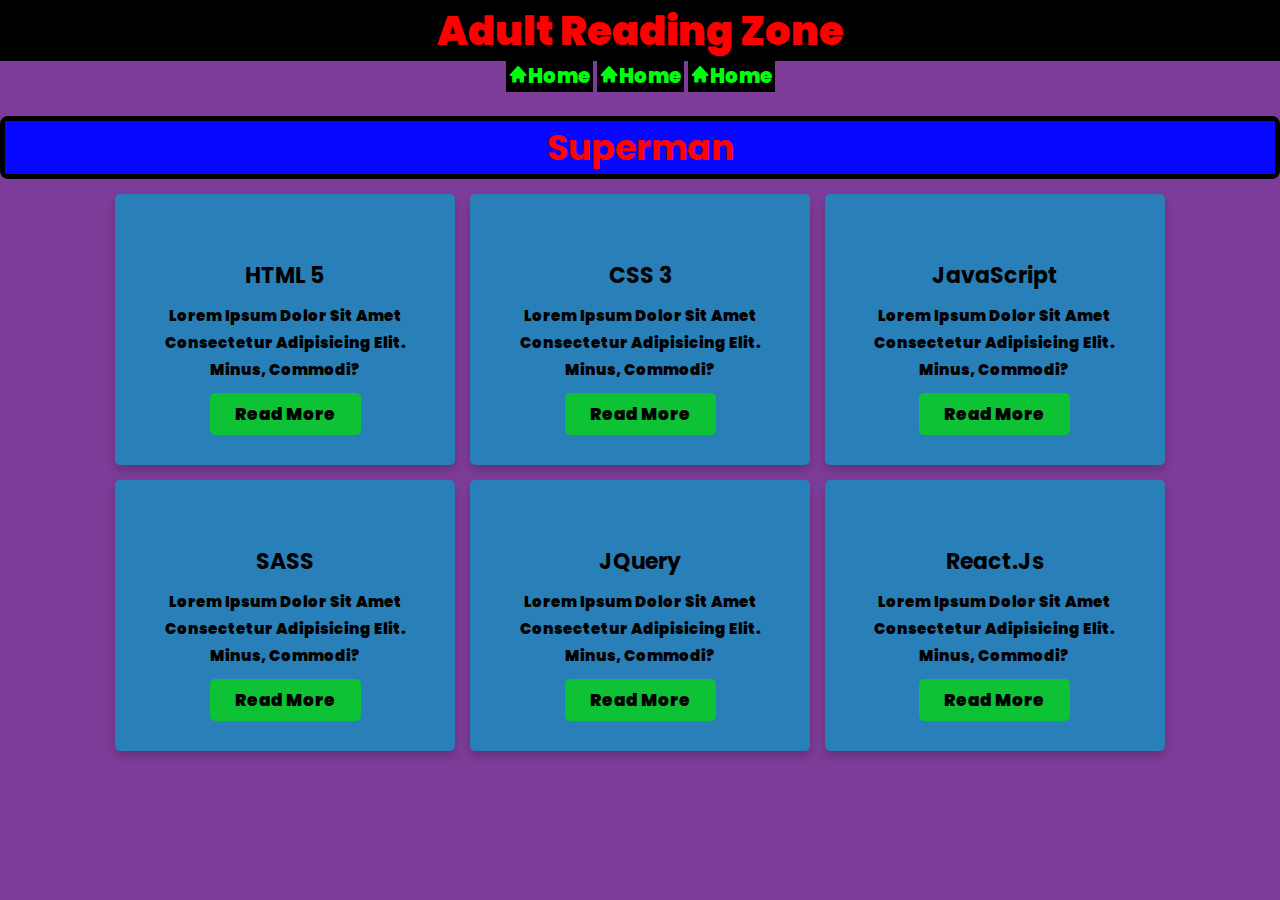
==== index.html @ 0b1a7b74 "initial commit" ====
<!DOCTYPE html>
<html lang="en">
<head>
    <meta charset="UTF-8">
    <meta http-equiv="X-UA-Compatible" content="IE=edge">
    <meta name="viewport" content="width=device-width, initial-scale=1.0">
    <title>Reading Zone</title>
    <!--! Fav-Icon -->
    <link rel="icon" type="image/x-icon" href="images/fav-icon.png">
    <!--! Css -->
    <link rel="stylesheet" href="css/style.css">
    <!-- Box-Icon -->
    <link href='https://unpkg.com/boxicons@2.1.4/css/boxicons.min.css' rel='stylesheet'>
</head>
<body>
    <!--* Header -->
    <nav class="navigation">
        <h1>Adult Reading Zone</h1>
            <div class="navigation-bar">
                <a href=""><i class='bx bxs-home'></i>Home</a>
                <a href=""><i class='bx bxs-home'></i>Home</a>
                <a href=""><i class='bx bxs-home'></i>Home</a>
            </div>
    </nav><br>

    <!-- Navigation -->

    <!--* Body -->
    <div class="main-details">
        <h2>Superman</h2>
    </div>

    <div class="container">

        <div class="box-container">
    
            <div class="box">
                <img src="/jol/image/icon-1.png" alt="">
                <h3>HTML 5</h3>
                <p>Lorem ipsum dolor sit amet consectetur adipisicing elit. Minus, commodi?</p>
                <a href="contentpage/sb.html" class="btn">read more</a>
            </div>
    
            <div class="box">
                <img src="/jol/image/icon-2.png" alt="">
                <h3>CSS 3</h3>
                <p>Lorem ipsum dolor sit amet consectetur adipisicing elit. Minus, commodi?</p>
                <a href="#" class="btn">read more</a>
            </div>
    
            <div class="box">
                <img src="/jol/image/icon-3.png" alt="">
                <h3>JavaScript</h3>
                <p>Lorem ipsum dolor sit amet consectetur adipisicing elit. Minus, commodi?</p>
                <a href="#" class="btn">read more</a>
            </div>
    
            <div class="box">
                <img src="/jol/image/icon-4.png" alt="">
                <h3>SASS</h3>
                <p>Lorem ipsum dolor sit amet consectetur adipisicing elit. Minus, commodi?</p>
                <a href="#" class="btn">read more</a>
            </div>
    
            <div class="box">
                <img src="/jol/image/icon-5.png" alt="">
                <h3>JQuery</h3>
                <p>Lorem ipsum dolor sit amet consectetur adipisicing elit. Minus, commodi?</p>
                <a href="#" class="btn">read more</a>
            </div>
    
            <div class="box">
                <img src="/jol/image/icon-6.png" alt="">
                <h3>React.js</h3>
                <p>Lorem ipsum dolor sit amet consectetur adipisicing elit. Minus, commodi?</p>
                <a href="#" class="btn">read more</a>
            </div>
    
        </div>
    
    </div>


</body>
</html>
---- css/style.css ----
@import url('https://fonts.googleapis.com/css2?family=Poppins:wght@400;500;600;700&display=swap');


:root {
    --main-color : #000000;
    --background-color : #7D3C98;
    --hover-color: #FF007F;
    --text-color: #4B0082;
    --container-color: #2980B9;
}

* {
    font-family: 'Poppins', sans-serif;
    box-sizing: border-box;
    margin: 0;
    padding: 0;
    background-color: var(--background-color);
    text-decoration: none;
    text-transform: capitalize;
    transition: .2s linear;
}

.navigation{
    display: block;
    top: 0;
}

.navigation h1 {
    text-align: center;
    color: red;
    font-weight: 900;
    font-size: 40px;
    background: var(--main-color);
    padding-top: 1px;
    height: 100%;
    width: 100%;
}

.navigation-bar {
    text-align: center;
}

.navigation-bar a {
    color: #00ff0d;
    text-decoration: none;
    font-size: 20px;
    font-weight: 900;
    border: 2px solid black;
    background-color: #000000;
}

.navigation-bar i {
    background-color: #000000;
}

.navigation-bar:hover {
    transform: scale(1.03);;
}

/* Main */
.main-details {
    border: 5px solid;
    border-radius: 8px;
}

.main-details h2 {
    background: #0707ff;
    color: rgb(255, 2, 2);
    text-align: center;
    font-size: 35px;
}

/* Box Container */

.container {
    padding: 15px 9%;
    padding-bottom: 100px;
}

.container .box-container{
    display: grid;
    grid-template-columns: repeat(auto-fit, minmax(270px, 1fr));
    gap:15px;
}

.container .box-container .box{
    box-shadow: 0 5px 10px rgba(0,0,0,.2);
    border-radius: 5px;
    background: var(--container-color);
    text-align: center;
    padding:30px 20px;
}

.container .box-container .box img{
    height: 80px;
    background-color: var(--container-color);
}

.container .box-container .box h3{
    color:rgb(0, 0, 0);
    background-color: var(--container-color);
    font-size: 22px;
    padding:10px 0;
}

.container .box-container .box p{
    color:rgb(0, 0, 0);
    background-color: var(--container-color);
    font-size: 15px;
    font-weight: 900;
    line-height: 1.8;
}

.container .box-container .box .btn{
    margin-top: 10px;
    display: inline-block;
    background:rgb(13, 194, 52);
    color:rgb(0, 0, 0);
    font-size: 17px;
    font-weight: 900;
    border-radius: 5px;
    padding: 8px 25px;
}

.container .box-container .box .btn:hover{
    letter-spacing: 1px;
}

.container .box-container .box:hover{
    box-shadow: 0 10px 15px rgba(0,0,0,.3);
    transform: scale(1.03);
}

@media (max-width:768px){
    .container{
        padding:20px;
    }
}
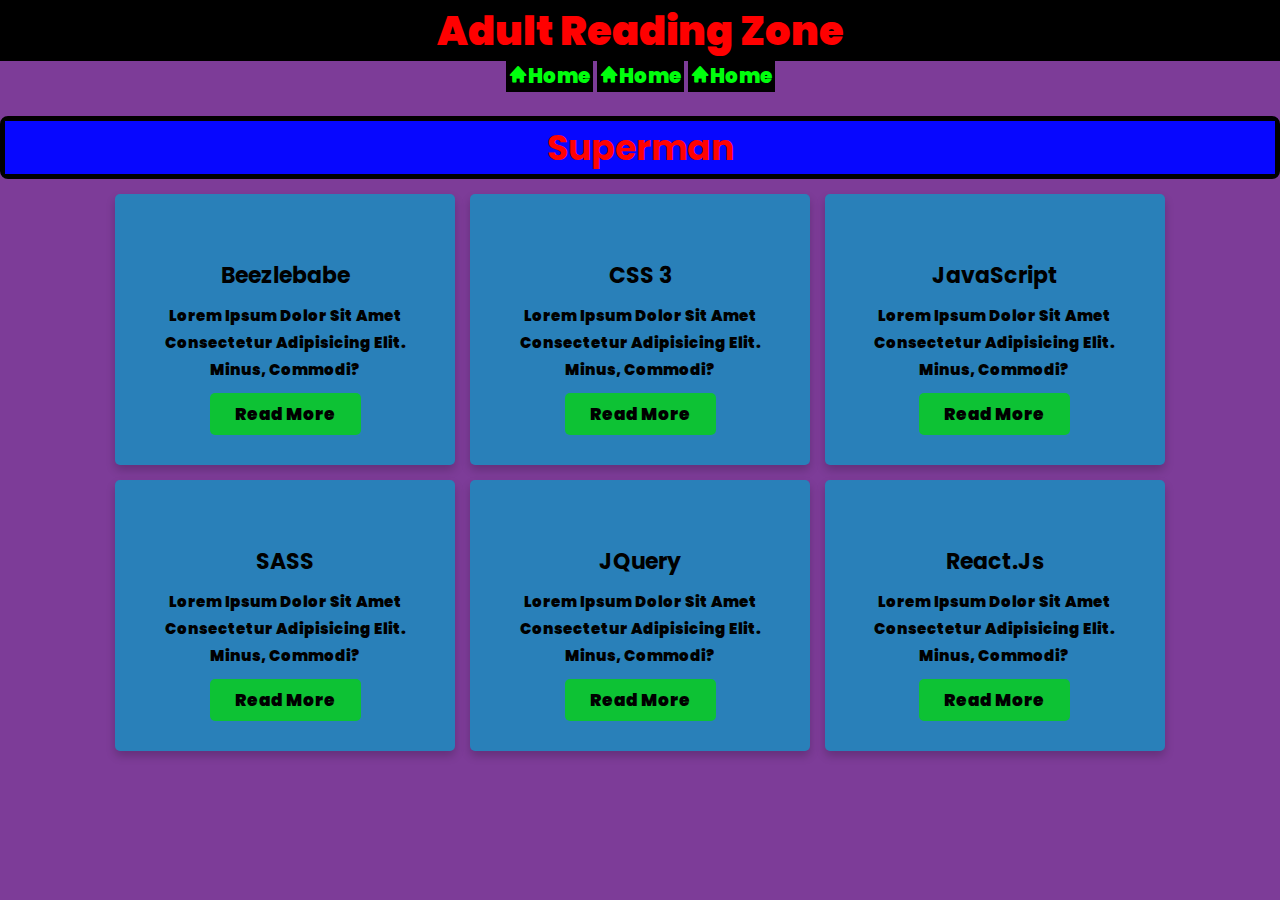
==== commit 6f8079d8: "Update index.html" ====
--- a/index.html
+++ b/index.html
@@ -36,9 +36,9 @@
     
             <div class="box">
                 <img src="/jol/image/icon-1.png" alt="">
-                <h3>HTML 5</h3>
+                <h3>Beezlebabe</h3>
                 <p>Lorem ipsum dolor sit amet consectetur adipisicing elit. Minus, commodi?</p>
-                <a href="contentpage/sb.html" class="btn">read more</a>
+                <a href="contentpage/beezlebabe.html" class="btn">read more</a>
             </div>
     
             <div class="box">
@@ -82,4 +82,4 @@
 
 
 </body>
-</html>+</html>
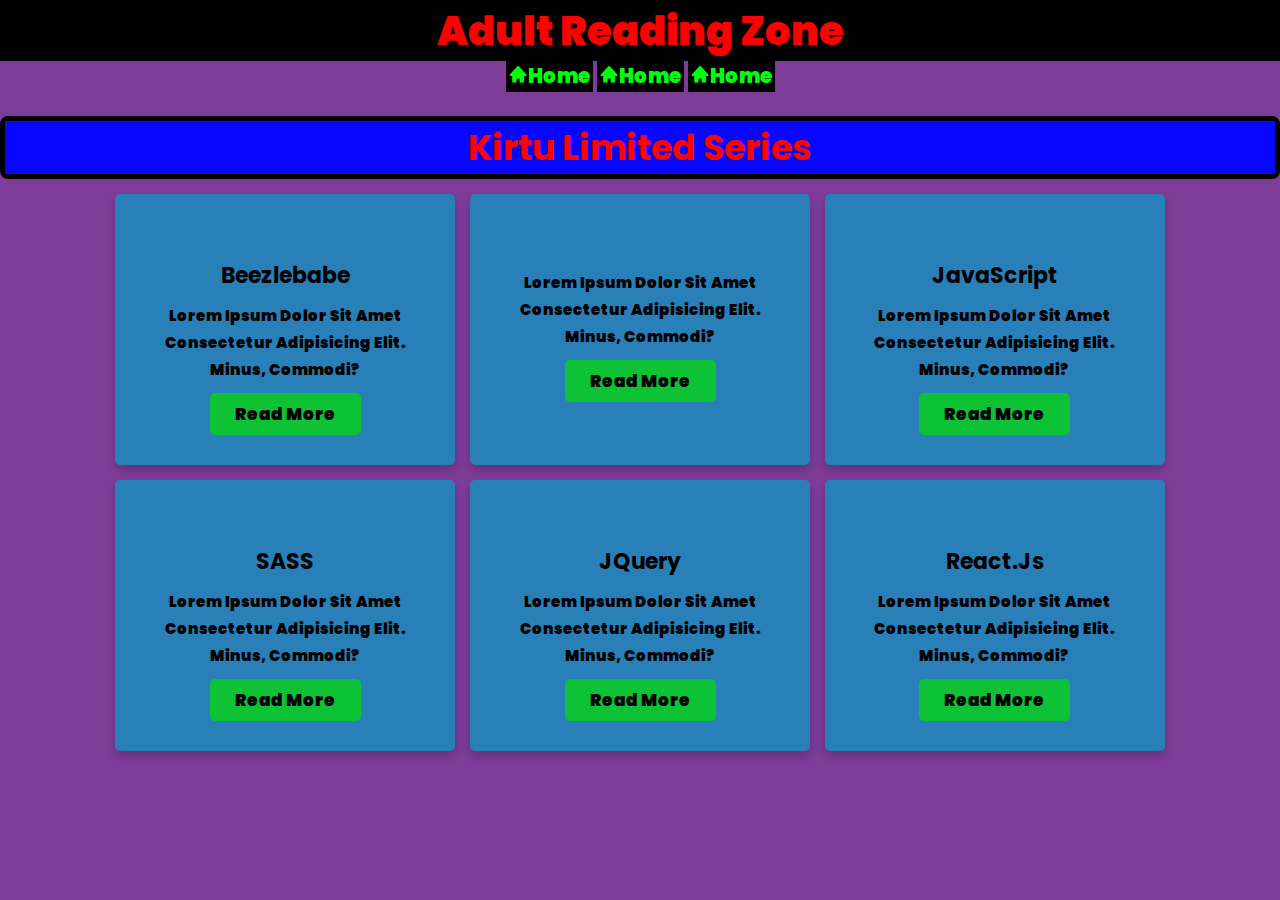
==== commit 20a36453: "Update index.html" ====
--- a/index.html
+++ b/index.html
@@ -27,7 +27,7 @@
 
     <!--* Body -->
     <div class="main-details">
-        <h2>Superman</h2>
+        <h2>Kirtu Limited Series</h2>
     </div>
 
     <div class="container">
@@ -43,7 +43,7 @@
     
             <div class="box">
                 <img src="/jol/image/icon-2.png" alt="">
-                <h3>CSS 3</h3>
+                <h3></h3>
                 <p>Lorem ipsum dolor sit amet consectetur adipisicing elit. Minus, commodi?</p>
                 <a href="#" class="btn">read more</a>
             </div>
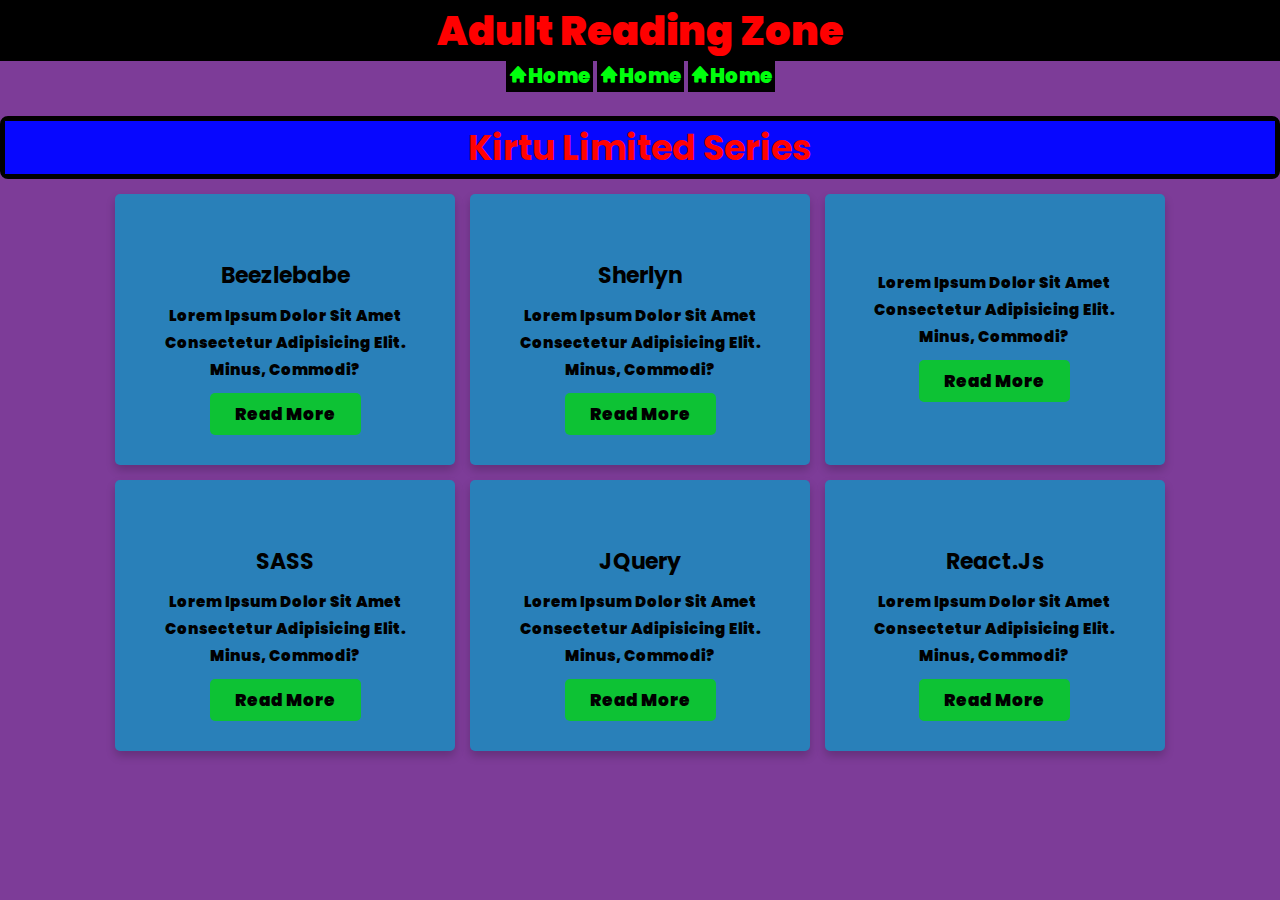
==== commit a9990de4: "Update index.html" ====
--- a/index.html
+++ b/index.html
@@ -43,14 +43,14 @@
     
             <div class="box">
                 <img src="/jol/image/icon-2.png" alt="">
-                <h3></h3>
+                <h3>Sherlyn</h3>
                 <p>Lorem ipsum dolor sit amet consectetur adipisicing elit. Minus, commodi?</p>
                 <a href="#" class="btn">read more</a>
             </div>
     
             <div class="box">
                 <img src="/jol/image/icon-3.png" alt="">
-                <h3>JavaScript</h3>
+                <h3></h3>
                 <p>Lorem ipsum dolor sit amet consectetur adipisicing elit. Minus, commodi?</p>
                 <a href="#" class="btn">read more</a>
             </div>
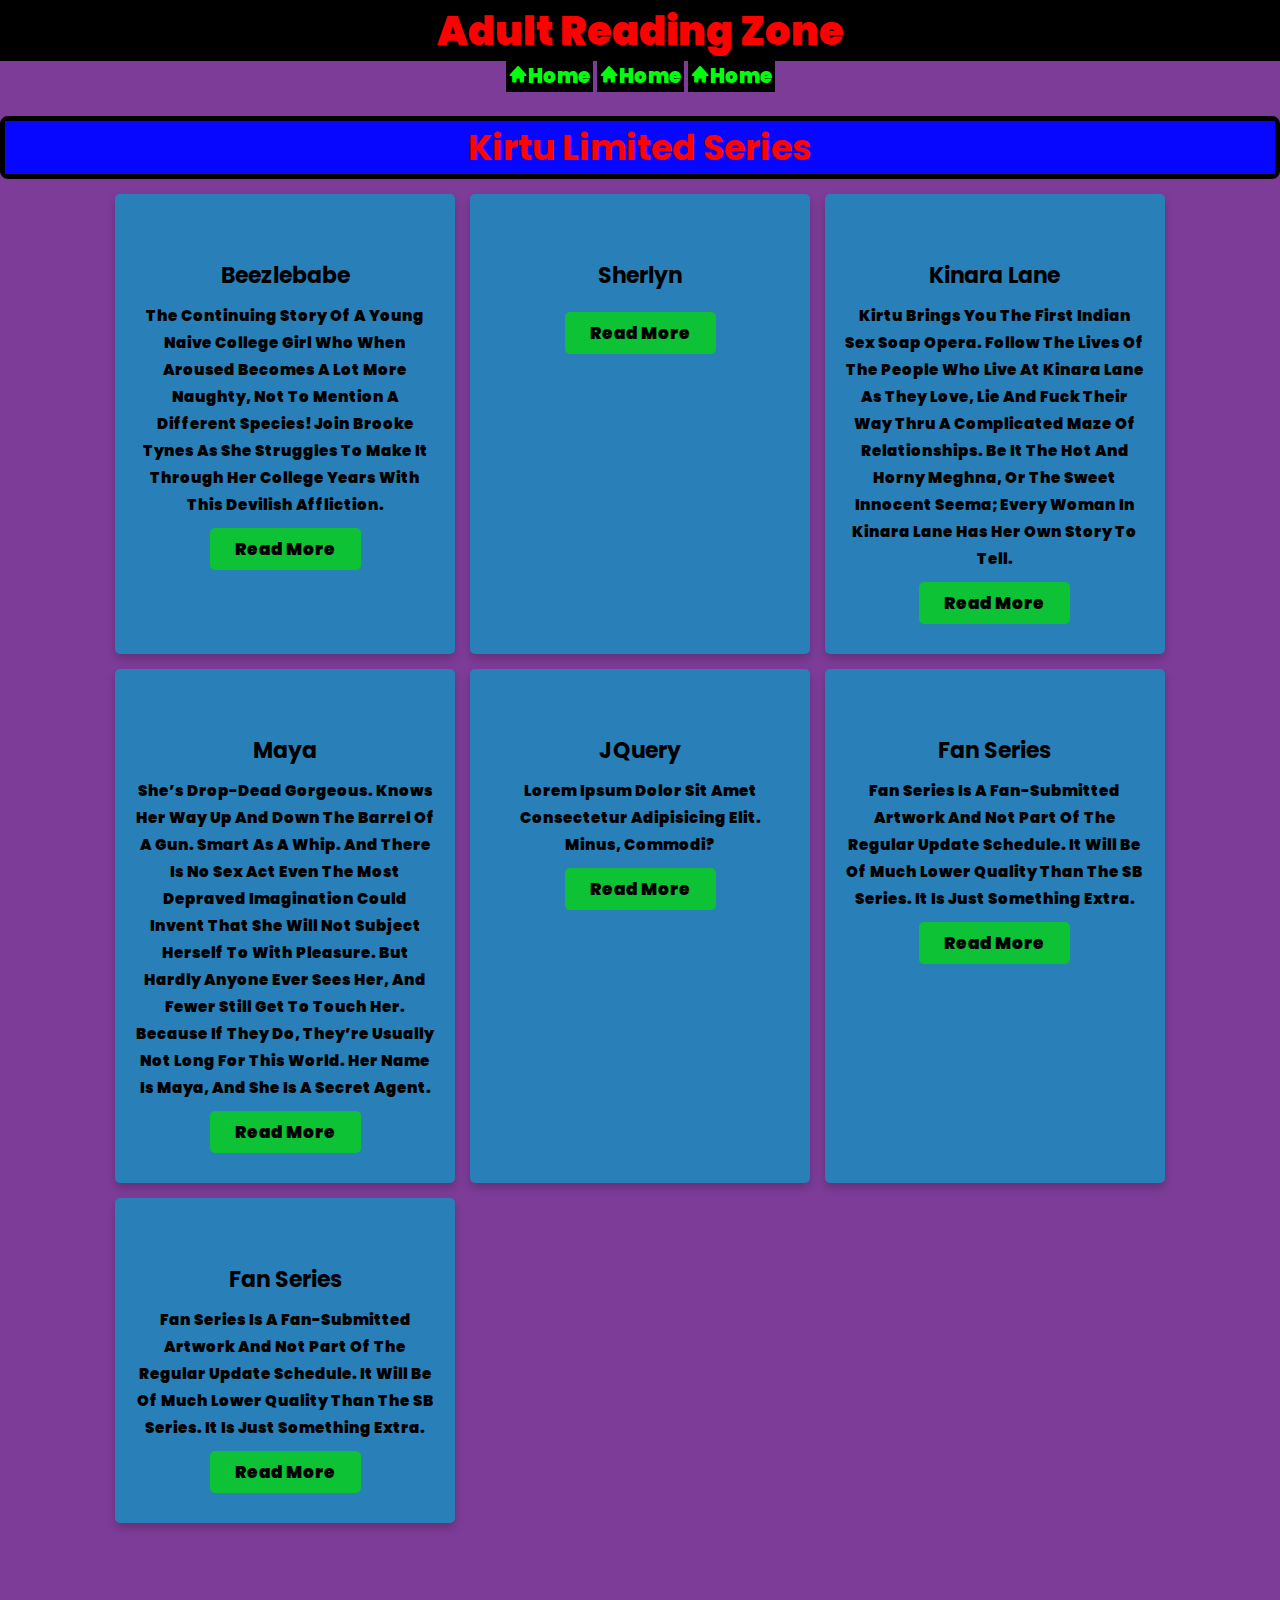
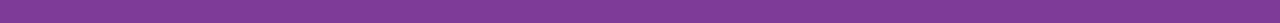
==== commit 687d73c3: "Update index.html" ====
--- a/index.html
+++ b/index.html
@@ -37,28 +37,35 @@
             <div class="box">
                 <img src="/jol/image/icon-1.png" alt="">
                 <h3>Beezlebabe</h3>
-                <p>Lorem ipsum dolor sit amet consectetur adipisicing elit. Minus, commodi?</p>
+                <p>The continuing story of a young naive college girl who when aroused becomes a lot more naughty, 
+                    not to mention a different species! Join Brooke Tynes as she struggles to make it through her 
+                    college years with this Devilish affliction.</p>
                 <a href="contentpage/beezlebabe.html" class="btn">read more</a>
             </div>
     
             <div class="box">
                 <img src="/jol/image/icon-2.png" alt="">
                 <h3>Sherlyn</h3>
-                <p>Lorem ipsum dolor sit amet consectetur adipisicing elit. Minus, commodi?</p>
-                <a href="#" class="btn">read more</a>
+                <p></p>
+                <a href="contentpage/" class="btn">read more</a>
             </div>
     
             <div class="box">
                 <img src="/jol/image/icon-3.png" alt="">
-                <h3></h3>
-                <p>Lorem ipsum dolor sit amet consectetur adipisicing elit. Minus, commodi?</p>
+                <h3>Kinara Lane</h3>
+                <p>Kirtu brings you the First Indian Sex Soap Opera. Follow the lives of the people who live at Kinara Lane 
+                    as they love, lie and fuck their way thru a complicated maze of relationships. Be it the hot and horny Meghna,
+                    or the sweet innocent Seema; every woman in Kinara Lane has her own story to tell.</p>
                 <a href="#" class="btn">read more</a>
             </div>
     
             <div class="box">
                 <img src="/jol/image/icon-4.png" alt="">
-                <h3>SASS</h3>
-                <p>Lorem ipsum dolor sit amet consectetur adipisicing elit. Minus, commodi?</p>
+                <h3>Maya</h3>
+                <p>She’s drop-dead gorgeous. Knows her way up and down the barrel of a gun. Smart as a whip. 
+                    And there is no sex act even the most depraved imagination could invent that she will not 
+                    subject herself to with pleasure. But hardly anyone ever sees her, and fewer still get to touch her. 
+                    Because if they do, they’re usually not long for this world. Her name is Maya, and she is a secret agent.</p>
                 <a href="#" class="btn">read more</a>
             </div>
     
@@ -71,8 +78,17 @@
     
             <div class="box">
                 <img src="/jol/image/icon-6.png" alt="">
-                <h3>React.js</h3>
-                <p>Lorem ipsum dolor sit amet consectetur adipisicing elit. Minus, commodi?</p>
+                <h3>Fan Series</h3>
+                <p>Fan series is a fan-submitted artwork and not part of the regular update schedule. 
+                   It will be of much lower quality than the SB series. It is just something extra.</p>
+                <a href="#" class="btn">read more</a>
+            </div>
+            
+            <div class="box">
+                <img src="/jol/image/icon-6.png" alt="">
+                <h3>Fan Series</h3>
+                <p>Fan series is a fan-submitted artwork and not part of the regular update schedule. 
+                   It will be of much lower quality than the SB series. It is just something extra.</p>
                 <a href="#" class="btn">read more</a>
             </div>
     
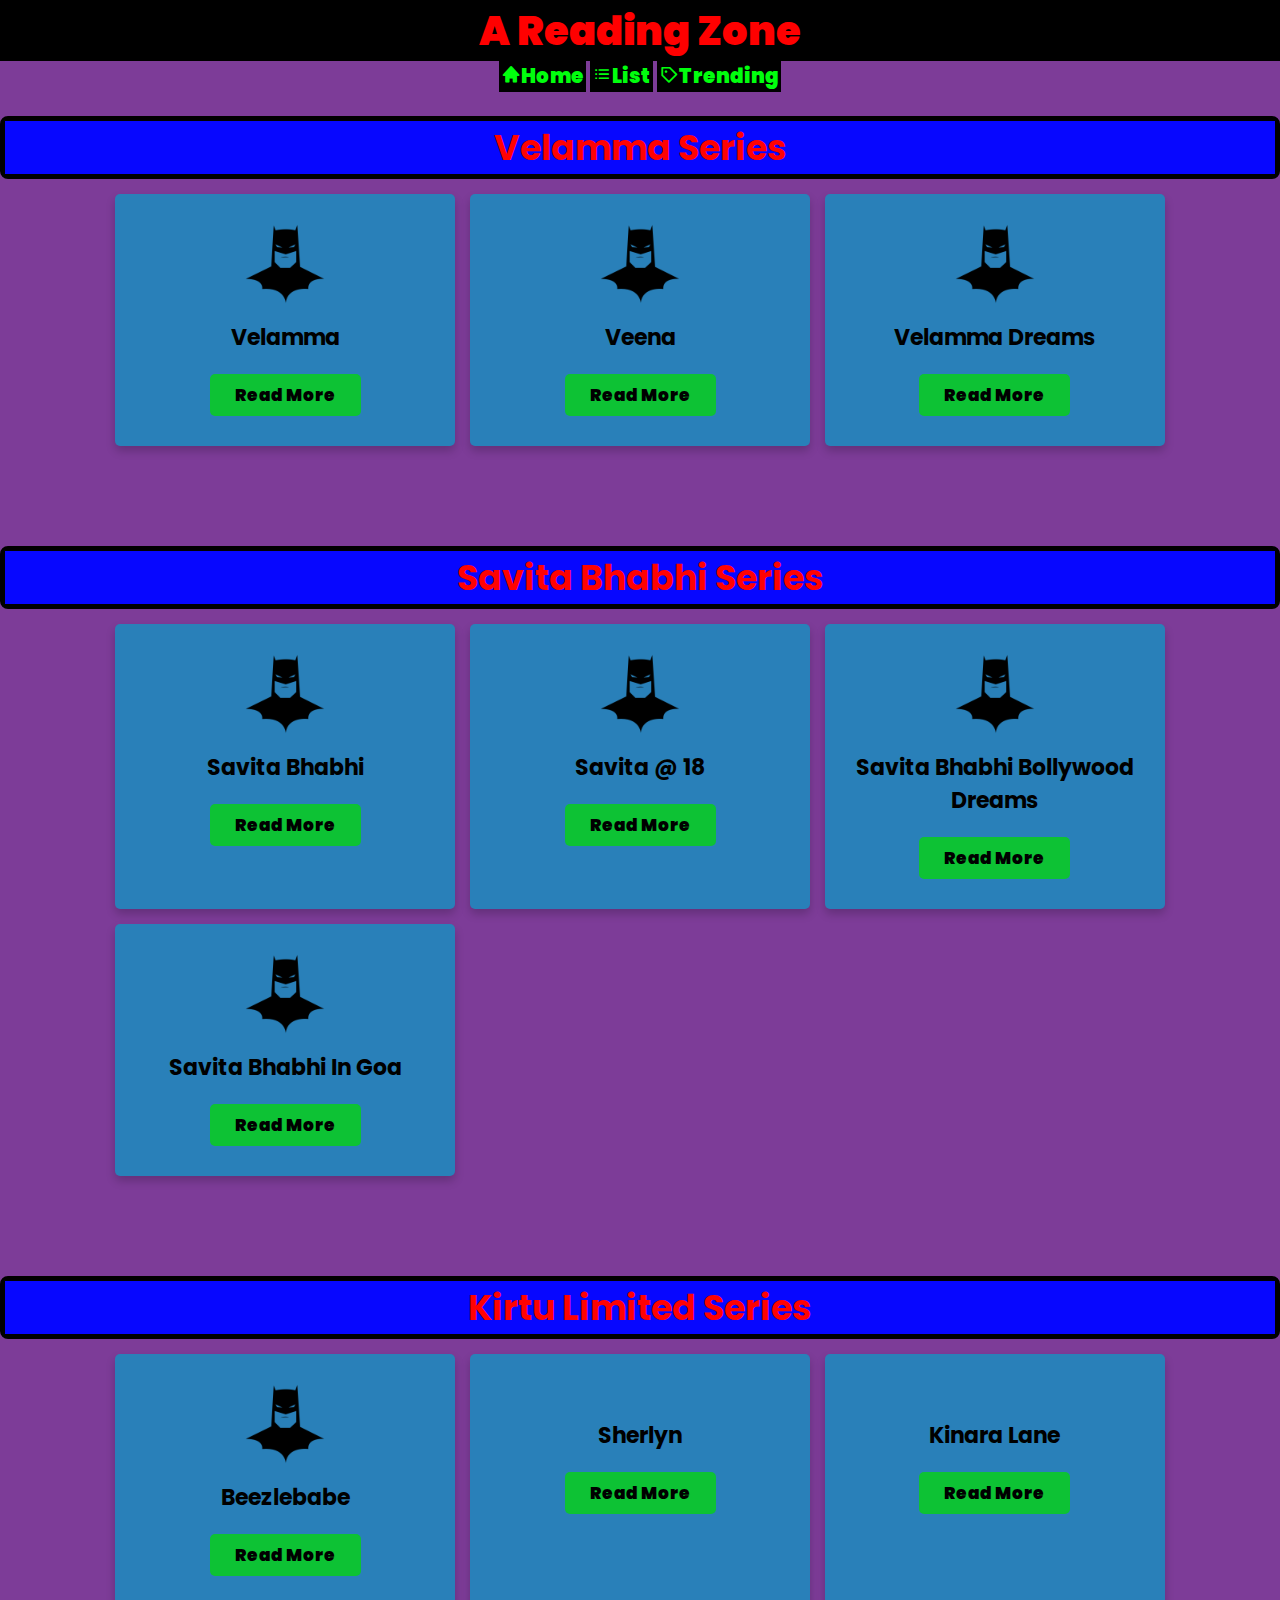
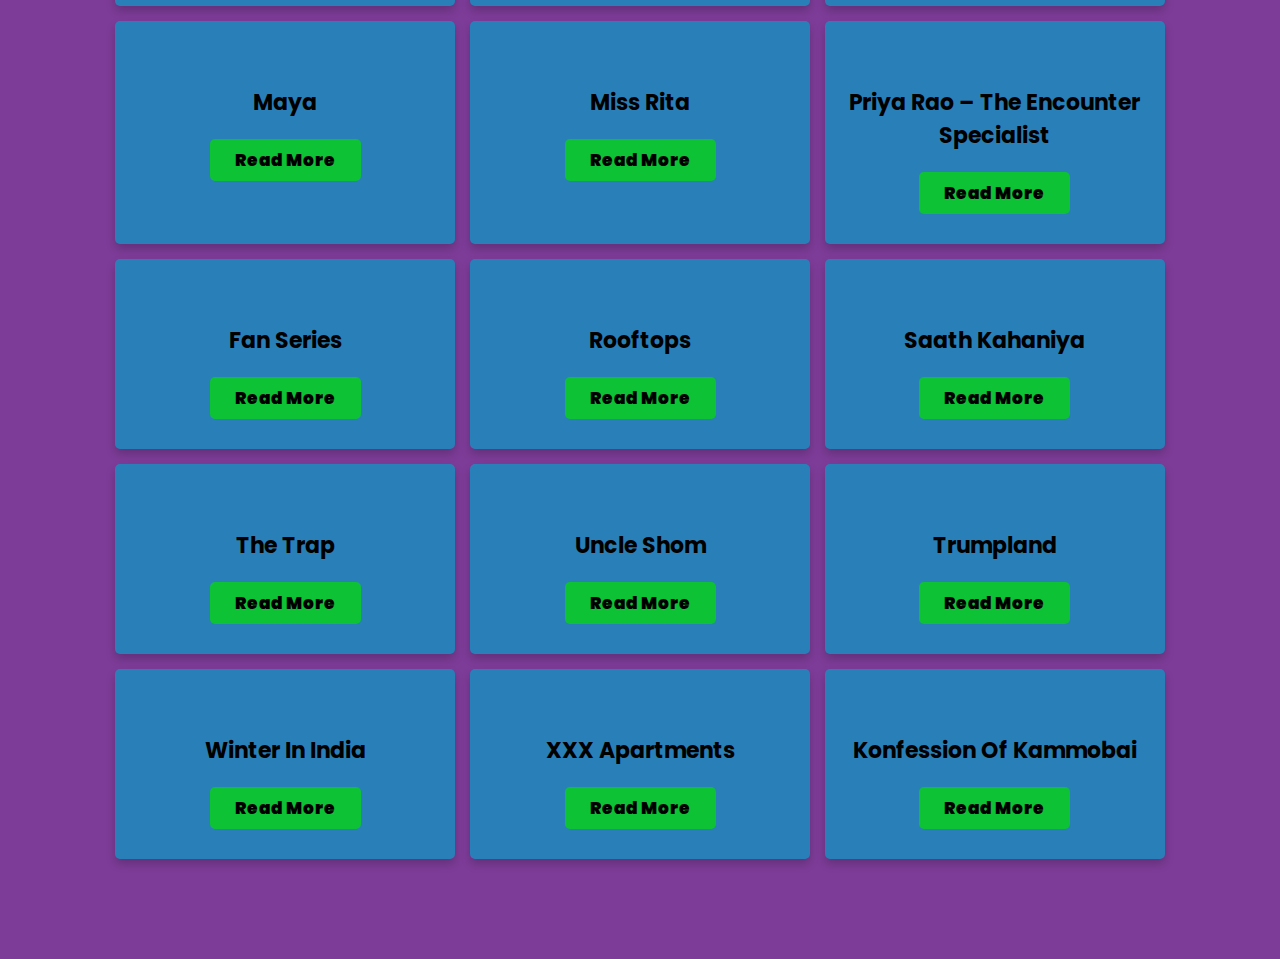
==== commit 08abd920: "Update index.html" ====
--- a/index.html
+++ b/index.html
@@ -13,21 +13,90 @@
     <link href='https://unpkg.com/boxicons@2.1.4/css/boxicons.min.css' rel='stylesheet'>
 </head>
 <body>
-    <!--* Header -->
+    <!--! Header -->
     <nav class="navigation">
-        <h1>Adult Reading Zone</h1>
+        <h1>A Reading Zone</h1>
             <div class="navigation-bar">
                 <a href=""><i class='bx bxs-home'></i>Home</a>
-                <a href=""><i class='bx bxs-home'></i>Home</a>
-                <a href=""><i class='bx bxs-home'></i>Home</a>
+                <a href=""><i class='bx bx-list-ul'></i></i>List</a>
+                <a href=""><i class='bx bx-purchase-tag'></i></i>Trending</a>
             </div>
     </nav><br>
 
     <!-- Navigation -->
 
-    <!--* Body -->
+    <!--* Velamma -->
+
+    <!-- Body -->
+    <div class="main-details">
+        <h2>Velamma Series</h2>
+        <!-- <a href=""><button>View All</button></a> -->
+    </div>
+    
+    <div class="container">
+
+        <div class="box-container">
+            
+            <div class="box">
+                <img src="/images/main-image/fav-icon.png" alt="">
+                <h3>Velamma</h3>
+                <a href="/contentpage/main-reading-page/velamma.html" class="btn">read more</a>
+            </div>
+            <div class="box">
+                <img src="/images/main-image/fav-icon.png" alt="">
+                <h3>Veena</h3>
+                <a href="/contentpage/main-reading-page/veena.html" class="btn">read more</a>
+            </div>
+            <div class="box">
+                <img src="/images/main-image/fav-icon.png" alt="">
+                <h3>Velamma Dreams</h3>
+                <a href="/contentpage/main-reading-page/velamma_dreams.html" class="btn">read more</a>
+            </div>
+               
+        </div>
+    </div>
+    
+    <!--* Savita Bhabhi -->
+
+    <!-- Body -->
+    <div class="main-details">
+        <h2>Savita Bhabhi Series</h2>
+        <!-- <a href=""><button>View All</button></a> -->
+    </div>
+    
+    <div class="container">
+
+        <div class="box-container">
+            
+            <div class="box">
+                <img src="/images/main-image/fav-icon.png" alt="">
+                <h3>Savita Bhabhi</h3>
+                <a href="/contentpage/main-reading-page/savitabhabhi.html" class="btn">read more</a>
+            </div>
+            <div class="box">
+                <img src="/images/main-image/fav-icon.png" alt="">
+                <h3>Savita @ 18</h3>
+                <a href="/contentpage/main-reading-page/savita_18.html" class="btn">read more</a>
+            </div>
+            <div class="box">
+                <img src="/images/main-image/fav-icon.png" alt="">
+                <h3>Savita Bhabhi Bollywood Dreams</h3>
+                <a href="/contentpage/main-reading-page/sb_bollywood_dreams.html" class="btn">read more</a>
+            </div>
+            <div class="box">
+                <img src="/images/main-image/fav-icon.png" alt="">
+                <h3>Savita Bhabhi in Goa</h3>
+                <a href="/contentpage/main-reading-page/sb_in_goa.html" class="btn">read more</a>
+            </div>
+              
+        </div>
+    </div>
+
+    <!--* Other Kirtu Series -->
+
     <div class="main-details">
         <h2>Kirtu Limited Series</h2>
+        <!-- <a href=""><button>View All</button></a> -->
     </div>
 
     <div class="container">
@@ -35,61 +104,86 @@
         <div class="box-container">
     
             <div class="box">
-                <img src="/jol/image/icon-1.png" alt="">
+                <img src="/images/main-image/fav-icon.png" alt="">
                 <h3>Beezlebabe</h3>
-                <p>The continuing story of a young naive college girl who when aroused becomes a lot more naughty, 
-                    not to mention a different species! Join Brooke Tynes as she struggles to make it through her 
-                    college years with this Devilish affliction.</p>
-                <a href="contentpage/beezlebabe.html" class="btn">read more</a>
+                <a href="/contentpage/main-reading-page/beelzebabe.html" class="btn">read more</a>
             </div>
     
             <div class="box">
-                <img src="/jol/image/icon-2.png" alt="">
+                <img src="/images/main-image/download.png" alt="">
                 <h3>Sherlyn</h3>
                 <p></p>
-                <a href="contentpage/" class="btn">read more</a>
+                <a href="contentpage/main-reading-page/sherlyn.html" class="btn">read more</a>
             </div>
     
             <div class="box">
                 <img src="/jol/image/icon-3.png" alt="">
                 <h3>Kinara Lane</h3>
-                <p>Kirtu brings you the First Indian Sex Soap Opera. Follow the lives of the people who live at Kinara Lane 
-                    as they love, lie and fuck their way thru a complicated maze of relationships. Be it the hot and horny Meghna,
-                    or the sweet innocent Seema; every woman in Kinara Lane has her own story to tell.</p>
-                <a href="#" class="btn">read more</a>
+                <a href="/contentpage/main-reading-page/kinaralane.html" class="btn">read more</a>
             </div>
     
             <div class="box">
                 <img src="/jol/image/icon-4.png" alt="">
                 <h3>Maya</h3>
-                <p>She’s drop-dead gorgeous. Knows her way up and down the barrel of a gun. Smart as a whip. 
-                    And there is no sex act even the most depraved imagination could invent that she will not 
-                    subject herself to with pleasure. But hardly anyone ever sees her, and fewer still get to touch her. 
-                    Because if they do, they’re usually not long for this world. Her name is Maya, and she is a secret agent.</p>
-                <a href="#" class="btn">read more</a>
+                <a href="/contentpage/main-reading-page/maya.html" class="btn">read more</a>
             </div>
     
             <div class="box">
                 <img src="/jol/image/icon-5.png" alt="">
-                <h3>JQuery</h3>
-                <p>Lorem ipsum dolor sit amet consectetur adipisicing elit. Minus, commodi?</p>
-                <a href="#" class="btn">read more</a>
+                <h3>Miss Rita</h3>
+                <a href="/contentpage/main-reading-page/missrita.html" class="btn">read more</a>
             </div>
     
             <div class="box">
                 <img src="/jol/image/icon-6.png" alt="">
-                <h3>Fan Series</h3>
-                <p>Fan series is a fan-submitted artwork and not part of the regular update schedule. 
-                   It will be of much lower quality than the SB series. It is just something extra.</p>
-                <a href="#" class="btn">read more</a>
+                <h3>Priya Rao – The Encounter Specialist</h3>
+                <a href="/contentpage/main-reading-page/priyarao.html" class="btn">read more</a>
             </div>
             
             <div class="box">
                 <img src="/jol/image/icon-6.png" alt="">
                 <h3>Fan Series</h3>
-                <p>Fan series is a fan-submitted artwork and not part of the regular update schedule. 
-                   It will be of much lower quality than the SB series. It is just something extra.</p>
-                <a href="#" class="btn">read more</a>
+                <a href="/contentpage/main-reading-page/fanseries.html" class="btn">read more</a>
+            </div>
+            <div class="box">
+                <img src="/jol/image/icon-6.png" alt="">
+                <h3>Rooftops</h3>
+                <a href="/contentpage/main-reading-page/rooftops.html" class="btn">read more</a>
+            </div>
+            <div class="box">
+                <img src="/jol/image/icon-6.png" alt="">
+                <h3>Saath Kahaniya</h3>
+                <a href="/contentpage/main-reading-page/saathkahaniya.html" class="btn">read more</a>
+            </div>
+            <div class="box">
+                <img src="/jol/image/icon-6.png" alt="">
+                <h3>The Trap</h3>
+                <a href="/contentpage/main-reading-page/thetrap.html" class="btn">read more</a>
+            </div>
+            <div class="box">
+                <img src="/jol/image/icon-6.png" alt="">
+                <h3>Uncle Shom</h3>
+                <a href="/contentpage/main-reading-page/uncleshom.html" class="btn">read more</a>
+            </div>
+            <div class="box">
+                <img src="/jol/image/icon-6.png" alt="">
+                <h3>Trumpland</h3>
+                <a href="/contentpage/main-reading-page/trumpland.html" class="btn">read more</a>
+            </div>
+            <div class="box">
+                <img src="/jol/image/icon-6.png" alt="">
+                <h3>Winter in India</h3>
+                <a href="/contentpage/main-reading-page/winterinindia.html" class="btn">read more</a>
+            </div>
+            <div class="box">
+                <img src="/jol/image/icon-6.png" alt="">
+                <h3>XXX Apartments</h3>
+                <a href="/contentpage/main-reading-page/xxxapartment.html" class="btn">read more</a>
+            </div>
+            <div class="box">
+                <img src="/jol/image/icon-6.png" alt="">
+                <h3>Konfession of Kammobai</h3>
+                <a href="/contentpage/main-reading-page/kammobai.html" class="btn">read more</a>
             </div>
     
         </div>
